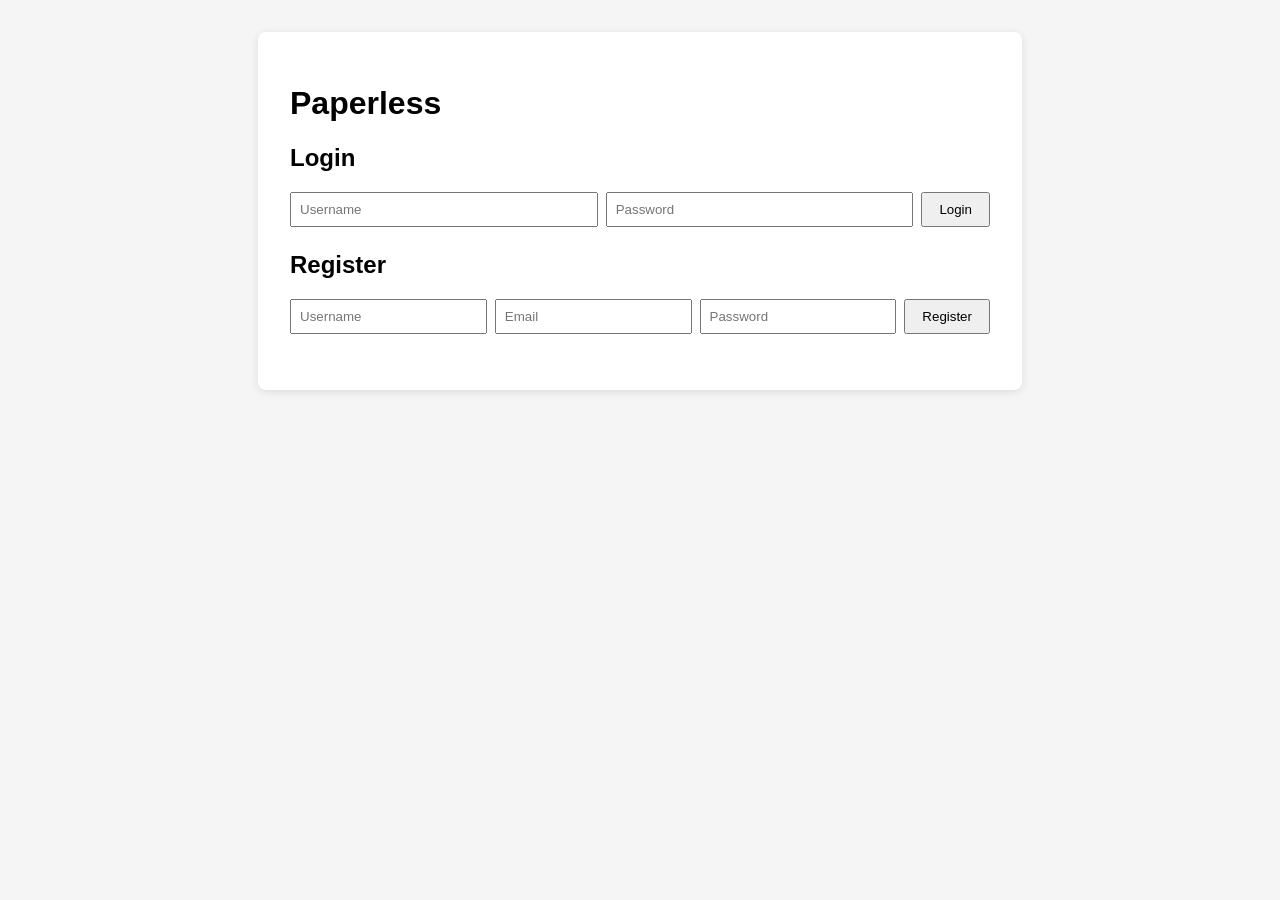
==== paperless-webui/index.html @ a60c23e9 "Complete Sprint 2: nginx webserver, UI with validation, REST communication, docker-compose integrati" ====
<!DOCTYPE html>
<html lang="en">
<head>
    <meta charset="UTF-8">
    <title>Login - Paperless</title>
    <link rel="stylesheet" href="style.css">
</head>
<body>
<div class="container">
    <h1>Paperless</h1>

    <h2>Login</h2>
    <form id="loginForm">
        <input type="text" id="loginUsername" placeholder="Username" required>
        <input type="password" id="loginPassword" placeholder="Password" required>
        <button type="submit">Login</button>
    </form>

    <h2>Register</h2>
    <form id="registerForm">
        <input type="text" id="regUsername" placeholder="Username" required>
        <input type="email" id="regEmail" placeholder="Email" required>
        <input type="password" id="regPassword" placeholder="Password" required>
        <button type="submit">Register</button>
    </form>

    <p id="message"></p>
</div>

<script src="api.js"></script>
<script>
    document.getElementById("loginForm").addEventListener("submit", async (e) => {
      e.preventDefault();
      const username = document.getElementById("loginUsername").value;
      const password = document.getElementById("loginPassword").value;

      const res = await fetch(API_BASE + "/auth/login", {
        method: "POST",
        headers: { "Content-Type": "application/json" },
        body: JSON.stringify({ username, password })
      });

      if (res.ok) {
        const data = await res.json();
        setToken(data.accessToken);
        window.location.href = "dashboard.html";
      } else {
        document.getElementById("message").textContent = "Login failed";
      }
    });

    document.getElementById("registerForm").addEventListener("submit", async (e) => {
      e.preventDefault();
      const username = document.getElementById("regUsername").value.trim();
      const email = document.getElementById("regEmail").value.trim();
      const password = document.getElementById("regPassword").value;

      if (username.length < 3) {
        document.getElementById("message").textContent = "Username must be at least 3 characters";
        return;
      }
      if (password.length < 8) {
        document.getElementById("message").textContent = "Password must be at least 8 characters";
        return;
      }
      if (!email.includes("@")) {
        document.getElementById("message").textContent = "Invalid email";
        return;
      }

      const res = await fetch(API_BASE + "/auth/register", {
        method: "POST",
        headers: { "Content-Type": "application/json" },
        body: JSON.stringify({ username, email, password })
      });

      if (res.ok) {
        document.getElementById("message").textContent = "Registered! Now log in.";
      } else {
        document.getElementById("message").textContent = "Registration failed";
      }
    });
</script>
</body>
</html>
---- paperless-webui/style.css ----
body {
  font-family: sans-serif;
  background: #f5f5f5;
  margin: 0;
  padding: 2rem;
}

.container {
  max-width: 700px;
  margin: 0 auto;
  background: white;
  padding: 2rem;
  border-radius: 8px;
  box-shadow: 0 2px 8px rgba(0,0,0,0.1);
}

.topbar {
  display: flex;
  justify-content: space-between;
  align-items: center;
}

form {
  margin-bottom: 1.5rem;
  display: flex;
  gap: 0.5rem;
  flex-wrap: wrap;
}

input {
  padding: 0.5rem;
  flex: 1;
  min-width: 150px;
}

button {
  padding: 0.5rem 1rem;
  cursor: pointer;
}

table {
  width: 100%;
  border-collapse: collapse;
}

th, td {
  text-align: left;
  padding: 0.5rem;
  border-bottom: 1px solid #ddd;
}
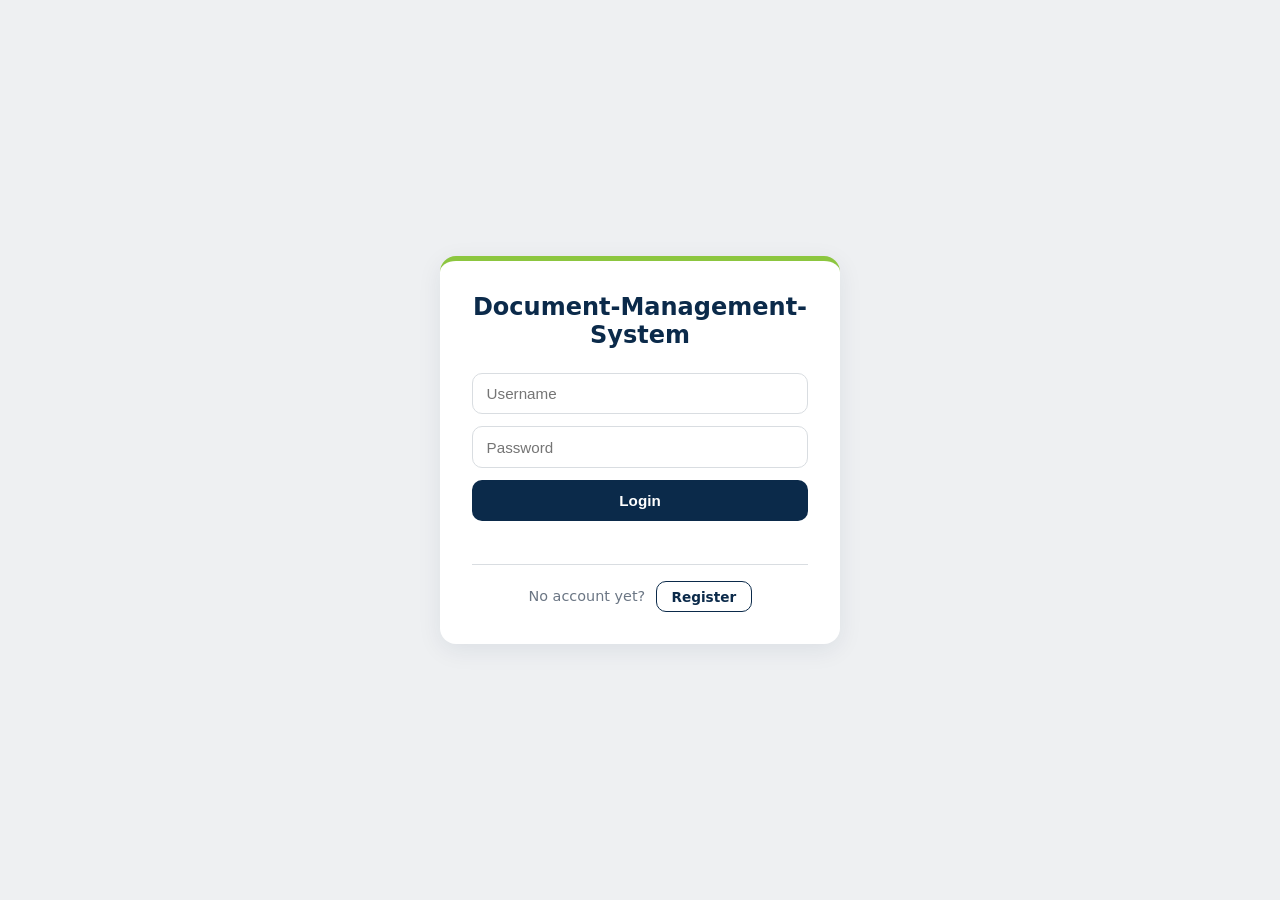
==== commit b6f4cf58: "Rework frontend: new CSS and colors, separate login/register pages, add loading spinners" ====
--- a/paperless-webui/index.html
+++ b/paperless-webui/index.html
@@ -2,83 +2,59 @@
 <html lang="en">
 <head>
     <meta charset="UTF-8">
-    <title>Login - Paperless</title>
+    <meta name="viewport" content="width=device-width, initial-scale=1">
+    <title>Login - Document Management System</title>
     <link rel="stylesheet" href="style.css">
 </head>
-<body>
-<div class="container">
-    <h1>Paperless</h1>
+<body class="center">
+<main class="card narrow">
+    <h1>Document-Management-System</h1>
 
-    <h2>Login</h2>
     <form id="loginForm">
-        <input type="text" id="loginUsername" placeholder="Username" required>
-        <input type="password" id="loginPassword" placeholder="Password" required>
-        <button type="submit">Login</button>
+        <input type="text" id="loginUsername" placeholder="Username" autocomplete="username" required>
+        <input type="password" id="loginPassword" placeholder="Password" autocomplete="current-password" required>
+        <button type="submit" id="loginBtn" class="btn">Login</button>
     </form>
 
-    <h2>Register</h2>
-    <form id="registerForm">
-        <input type="text" id="regUsername" placeholder="Username" required>
-        <input type="email" id="regEmail" placeholder="Email" required>
-        <input type="password" id="regPassword" placeholder="Password" required>
-        <button type="submit">Register</button>
-    </form>
+    <p id="message" class="message"></p>
 
-    <p id="message"></p>
-</div>
+    <div class="switch">
+        <span>No account yet?</span>
+        <a href="register.html" class="btn btn-outline btn-small">Register</a>
+    </div>
+</main>
 
 <script src="api.js"></script>
 <script>
+    if (isLoggedIn()) window.location.href = "dashboard.html";
+
     document.getElementById("loginForm").addEventListener("submit", async (e) => {
       e.preventDefault();
+      const btn = document.getElementById("loginBtn");
+      const msg = document.getElementById("message");
       const username = document.getElementById("loginUsername").value;
       const password = document.getElementById("loginPassword").value;
 
-      const res = await fetch(API_BASE + "/auth/login", {
-        method: "POST",
-        headers: { "Content-Type": "application/json" },
-        body: JSON.stringify({ username, password })
-      });
+      msg.textContent = "";
+      setLoading(btn, true);
+      try {
+        const res = await fetch(API_BASE + "/auth/login", {
+          method: "POST",
+          headers: { "Content-Type": "application/json" },
+          body: JSON.stringify({ username, password })
+        });
 
-      if (res.ok) {
-        const data = await res.json();
-        setToken(data.accessToken);
-        window.location.href = "dashboard.html";
-      } else {
-        document.getElementById("message").textContent = "Login failed";
+        if (res.ok) {
+          const data = await res.json();
+          setToken(data.accessToken);
+          window.location.href = "dashboard.html";
+          return;
+        }
+        msg.textContent = "Login failed";
+      } catch (err) {
+        msg.textContent = "Server not reachable";
       }
-    });
-
-    document.getElementById("registerForm").addEventListener("submit", async (e) => {
-      e.preventDefault();
-      const username = document.getElementById("regUsername").value.trim();
-      const email = document.getElementById("regEmail").value.trim();
-      const password = document.getElementById("regPassword").value;
-
-      if (username.length < 3) {
-        document.getElementById("message").textContent = "Username must be at least 3 characters";
-        return;
-      }
-      if (password.length < 8) {
-        document.getElementById("message").textContent = "Password must be at least 8 characters";
-        return;
-      }
-      if (!email.includes("@")) {
-        document.getElementById("message").textContent = "Invalid email";
-        return;
-      }
-
-      const res = await fetch(API_BASE + "/auth/register", {
-        method: "POST",
-        headers: { "Content-Type": "application/json" },
-        body: JSON.stringify({ username, email, password })
-      });
-
-      if (res.ok) {
-        document.getElementById("message").textContent = "Registered! Now log in.";
-      } else {
-        document.getElementById("message").textContent = "Registration failed";
-      }
+      setLoading(btn, false);
     });
 </script>
 </body>
--- a/paperless-webui/style.css
+++ b/paperless-webui/style.css
@@ -1,50 +1,275 @@
+:root {
+  --navy: #0b2a4a;
+  --navy-hover: #15406f;
+  --green: #8cc63f;
+  --green-soft: #eaf5d8;
+  --gray-bg: #eef0f2;
+  --gray-soft: #f6f7f8;
+  --gray-border: #d9dde1;
+  --text: #1c2733;
+  --muted: #6b7684;
+  --danger: #c0392b;
+  --danger-soft: #fbe3e0;
+}
+
+* { box-sizing: border-box; }
+
 body {
-  font-family: sans-serif;
-  background: #f5f5f5;
   margin: 0;
+  min-height: 100vh;
+  padding: 2rem 1rem;
+  font-family: system-ui, -apple-system, "Segoe UI", Roboto, sans-serif;
+  background: var(--gray-bg);
+  color: var(--text);
+}
+
+body.center {
+  display: flex;
+  align-items: center;
+  justify-content: center;
+}
+
+[hidden] { display: none !important; }
+
+/* ---------- Card ---------- */
+.card {
+  width: 100%;
+  max-width: 960px;
+  margin: 0 auto;
   padding: 2rem;
-}
-
-.container {
-  max-width: 700px;
-  margin: 0 auto;
   background: white;
-  padding: 2rem;
-  border-radius: 8px;
-  box-shadow: 0 2px 8px rgba(0,0,0,0.1);
-}
-
-.topbar {
+  border-radius: 16px;
+  border-top: 5px solid var(--green);
+  box-shadow: 0 6px 24px rgba(11, 42, 74, 0.08);
+}
+.card.narrow { max-width: 400px; text-align: center; }
+.card.medium { max-width: 760px; }
+
+h1 { margin: 0; font-size: 1.5rem; color: var(--navy); }
+h2 { margin: 0 0 0.75rem; font-size: 1.05rem; color: var(--navy); }
+.card.narrow h1 { margin-bottom: 1.5rem; }
+
+.page-head {
   display: flex;
   justify-content: space-between;
   align-items: center;
-}
-
+  gap: 1rem;
+  flex-wrap: wrap;
+  margin-bottom: 1.5rem;
+}
+
+.section {
+  margin-top: 1.5rem;
+  padding-top: 1.5rem;
+  border-top: 1px solid var(--gray-border);
+}
+
+/* ---------- Forms ---------- */
 form {
-  margin-bottom: 1.5rem;
-  display: flex;
-  gap: 0.5rem;
+  display: flex;
+  gap: 0.75rem;
   flex-wrap: wrap;
-}
-
-input {
-  padding: 0.5rem;
+  margin: 0 0 0.5rem;
+}
+.card.narrow form { flex-direction: column; flex-wrap: nowrap; }
+
+input[type="text"],
+input[type="password"],
+input[type="email"],
+input[type="file"] {
   flex: 1;
-  min-width: 150px;
-}
-
-button {
-  padding: 0.5rem 1rem;
+  min-width: 160px;
+  padding: 0.7rem 0.85rem;
+  border: 1px solid var(--gray-border);
+  border-radius: 10px;
+  background: white;
+  font-size: 0.95rem;
+  color: var(--text);
+  transition: border-color 0.15s, box-shadow 0.15s;
+}
+input:focus {
+  outline: none;
+  border-color: var(--green);
+  box-shadow: 0 0 0 3px rgba(140, 198, 63, 0.3);
+}
+input::file-selector-button {
+  margin-right: 0.75rem;
+  padding: 0.35rem 0.8rem;
+  border: none;
+  border-radius: 8px;
+  background: var(--gray-bg);
+  color: var(--navy);
   cursor: pointer;
 }
 
-table {
-  width: 100%;
-  border-collapse: collapse;
-}
-
-th, td {
-  text-align: left;
-  padding: 0.5rem;
-  border-bottom: 1px solid #ddd;
-}+/* ---------- Buttons ---------- */
+.btn {
+  position: relative;
+  display: inline-block;
+  padding: 0.7rem 1.2rem;
+  border: 1px solid transparent;
+  border-radius: 10px;
+  background: var(--navy);
+  color: white;
+  font-size: 0.95rem;
+  font-weight: 600;
+  text-decoration: none;
+  text-align: center;
+  cursor: pointer;
+  transition: background 0.15s, transform 0.15s, box-shadow 0.15s, color 0.15s;
+}
+.btn:hover {
+  background: var(--navy-hover);
+  transform: translateY(-1px);
+  box-shadow: 0 4px 12px rgba(11, 42, 74, 0.2);
+}
+.btn:active { transform: translateY(0); }
+.btn:disabled { opacity: 0.7; cursor: not-allowed; transform: none; box-shadow: none; }
+
+.btn-outline {
+  background: transparent;
+  border-color: var(--navy);
+  color: var(--navy);
+}
+.btn-outline:hover { background: var(--navy); color: white; }
+
+.btn-accent { background: var(--green); color: var(--navy); }
+.btn-accent:hover { background: #7db533; }
+
+.btn-danger { background: var(--danger); }
+.btn-danger:hover { background: #a93226; }
+
+.btn-small { padding: 0.4rem 0.9rem; font-size: 0.85rem; }
+
+/* ---------- Loading ---------- */
+@keyframes spin { to { transform: rotate(360deg); } }
+
+.btn.loading { color: transparent; pointer-events: none; }
+.btn.loading::after {
+  content: "";
+  position: absolute;
+  top: 50%;
+  left: 50%;
+  width: 1.1rem;
+  height: 1.1rem;
+  margin: -0.55rem 0 0 -0.55rem;
+  border: 2px solid rgba(255, 255, 255, 0.4);
+  border-top-color: white;
+  border-radius: 50%;
+  animation: spin 0.7s linear infinite;
+}
+.btn-outline.loading::after,
+.btn-accent.loading::after {
+  border-color: rgba(11, 42, 74, 0.25);
+  border-top-color: var(--navy);
+}
+
+.loader {
+  width: 2rem;
+  height: 2rem;
+  margin: 1.5rem auto;
+  border: 3px solid var(--gray-border);
+  border-top-color: var(--green);
+  border-radius: 50%;
+  animation: spin 0.8s linear infinite;
+}
+
+/* ---------- Messages ---------- */
+.message { min-height: 1.2rem; margin: 0.5rem 0; font-size: 0.9rem; color: var(--danger); }
+.message.ok { color: #3f7d1f; }
+.hint { margin: 0; font-size: 0.85rem; color: var(--muted); }
+.empty { text-align: center; color: var(--muted); padding: 1rem 0; }
+
+.switch {
+  margin-top: 1rem;
+  padding-top: 1rem;
+  border-top: 1px solid var(--gray-border);
+  font-size: 0.9rem;
+  color: var(--muted);
+}
+.switch .btn { margin-left: 0.4rem; }
+
+/* ---------- Table ---------- */
+.table-wrap { overflow-x: auto; }
+table { width: 100%; border-collapse: collapse; }
+th, td { text-align: left; padding: 0.75rem 0.6rem; border-bottom: 1px solid var(--gray-bg); }
+th {
+  font-size: 0.75rem;
+  text-transform: uppercase;
+  letter-spacing: 0.04em;
+  color: var(--muted);
+}
+tbody tr { transition: background 0.15s; }
+tbody tr:hover { background: var(--gray-soft); }
+
+/* ---------- Chips / badges / meta boxes ---------- */
+.chip {
+  display: inline-flex;
+  align-items: center;
+  gap: 0.35rem;
+  margin: 0 0.35rem 0.35rem 0;
+  padding: 0.2rem 0.7rem;
+  background: var(--green-soft);
+  color: var(--navy);
+  border-radius: 999px;
+  font-size: 0.82rem;
+}
+.chip-x {
+  border: none;
+  background: transparent;
+  color: var(--navy);
+  font-size: 1rem;
+  line-height: 1;
+  padding: 0 0.1rem;
+  cursor: pointer;
+  border-radius: 50%;
+  transition: color 0.15s, background 0.15s;
+}
+.chip-x:hover { background: var(--navy); color: white; }
+
+.badge {
+  display: inline-block;
+  padding: 0.2rem 0.7rem;
+  border-radius: 999px;
+  background: var(--gray-bg);
+  color: var(--muted);
+  font-size: 0.78rem;
+  font-weight: 600;
+}
+.badge-queued { background: #e3e8ee; color: var(--navy); }
+.badge-completed, .badge-done, .badge-processed { background: var(--green-soft); color: #3f7d1f; }
+.badge-failed, .badge-error { background: var(--danger-soft); color: var(--danger); }
+
+.meta { display: flex; gap: 0.75rem; flex-wrap: wrap; margin-bottom: 1rem; }
+.meta-item {
+  display: flex;
+  flex-direction: column;
+  gap: 0.25rem;
+  padding: 0.6rem 0.9rem;
+  background: var(--gray-soft);
+  border: 1px solid var(--gray-border);
+  border-radius: 12px;
+  transition: border-color 0.15s, transform 0.15s;
+}
+.meta-item:hover { border-color: var(--green); transform: translateY(-1px); }
+.meta-label { font-size: 0.7rem; text-transform: uppercase; letter-spacing: 0.05em; color: var(--muted); }
+.meta-value { font-size: 0.95rem; font-weight: 600; color: var(--navy); }
+
+pre {
+  margin: 0;
+  padding: 0.9rem 1rem;
+  white-space: pre-wrap;
+  background: var(--gray-soft);
+  border: 1px solid var(--gray-border);
+  border-radius: 12px;
+  font-size: 0.85rem;
+}
+pre:empty { display: none; }
+
+.danger-zone {
+  padding: 1rem 1.25rem;
+  border: 1px solid var(--danger-soft);
+  background: #fffafa;
+  border-radius: 12px;
+}
+.danger-zone h2 { color: var(--danger); }
